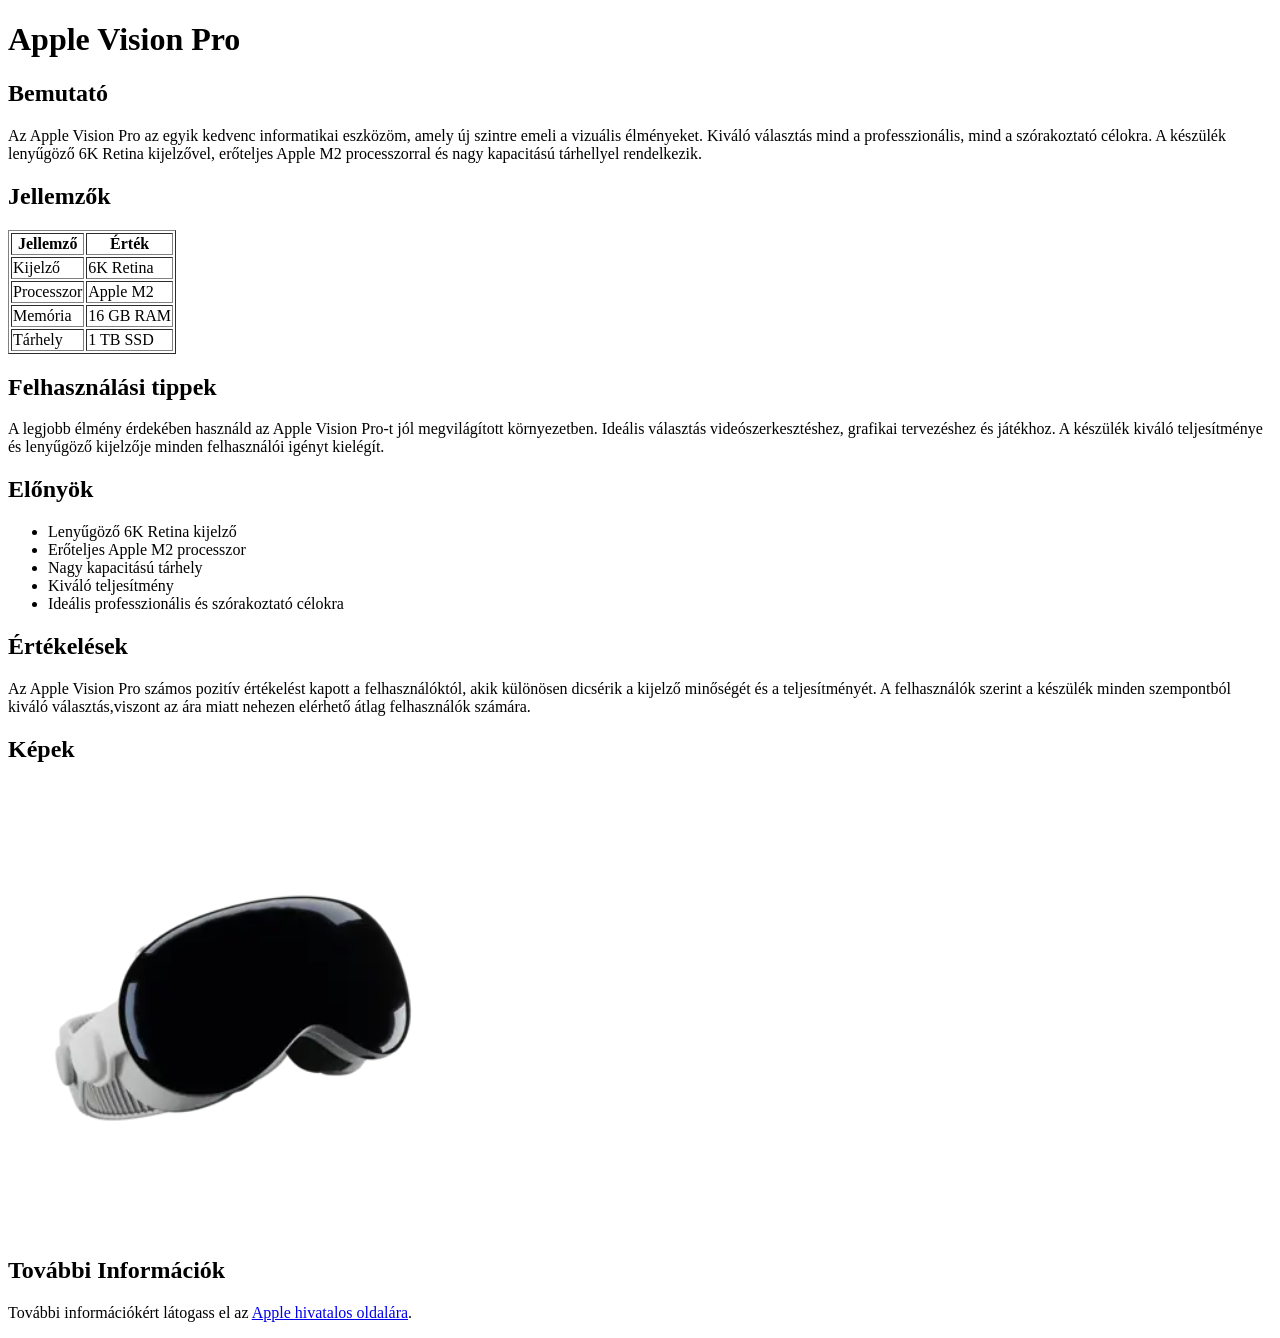
==== index.html @ 95a08fe5 "teszt1" ====
<!DOCTYPE html>
<html>
<head>
    <title>Apple Vision Pro Bemutató</title>
</head>
<body>
    <h1>Apple Vision Pro</h1>
    
    <h2>Bemutató</h2>
    <p>Az Apple Vision Pro az egyik kedvenc informatikai eszközöm, amely új szintre emeli a vizuális élményeket. Kiváló választás mind a professzionális, mind a szórakoztató célokra. A készülék lenyűgöző 6K Retina kijelzővel, erőteljes Apple M2 processzorral és nagy kapacitású tárhellyel rendelkezik.</p>
    
    <h2>Jellemzők</h2>
    <table border="1">
        <tr>
            <th>Jellemző</th>
            <th>Érték</th>
        </tr>
        <tr>
            <td>Kijelző</td>
            <td>6K Retina</td>
        </tr>
        <tr>
            <td>Processzor</td>
            <td>Apple M2</td>
        </tr>
        <tr>
            <td>Memória</td>
            <td>16 GB RAM</td>
        </tr>
        <tr>
            <td>Tárhely</td>
            <td>1 TB SSD</td>
        </tr>
    </table>
    
    <h2>Felhasználási tippek</h2>
    <p>A legjobb élmény érdekében használd az Apple Vision Pro-t jól megvilágított környezetben. Ideális választás videószerkesztéshez, grafikai tervezéshez és játékhoz. A készülék kiváló teljesítménye és lenyűgöző kijelzője minden felhasználói igényt kielégít.</p>
    
    <h2>Előnyök</h2>
    <ul>
        <li>Lenyűgöző 6K Retina kijelző</li>
        <li>Erőteljes Apple M2 processzor</li>
        <li>Nagy kapacitású tárhely</li>
        <li>Kiváló teljesítmény</li>
        <li>Ideális professzionális és szórakoztató célokra</li>
    </ul>
    
    <h2>Értékelések</h2>
    <p>Az Apple Vision Pro számos pozitív értékelést kapott a felhasználóktól, akik különösen dicsérik a kijelző minőségét és a teljesítményét. A felhasználók szerint a készülék minden szempontból kiváló választás,viszont az ára miatt nehezen elérhető átlag felhasználók számára.</p>
    
    <h2>Képek</h2>
    <img src="apple_vision_pro.png" alt="Apple Vision Pro" width="450">
    
    <h2>További Információk</h2>
    <p>További információkért látogass el az <a href="https://www.apple.com/vision-pro">Apple hivatalos oldalára</a>.</p>
</body>
</html>
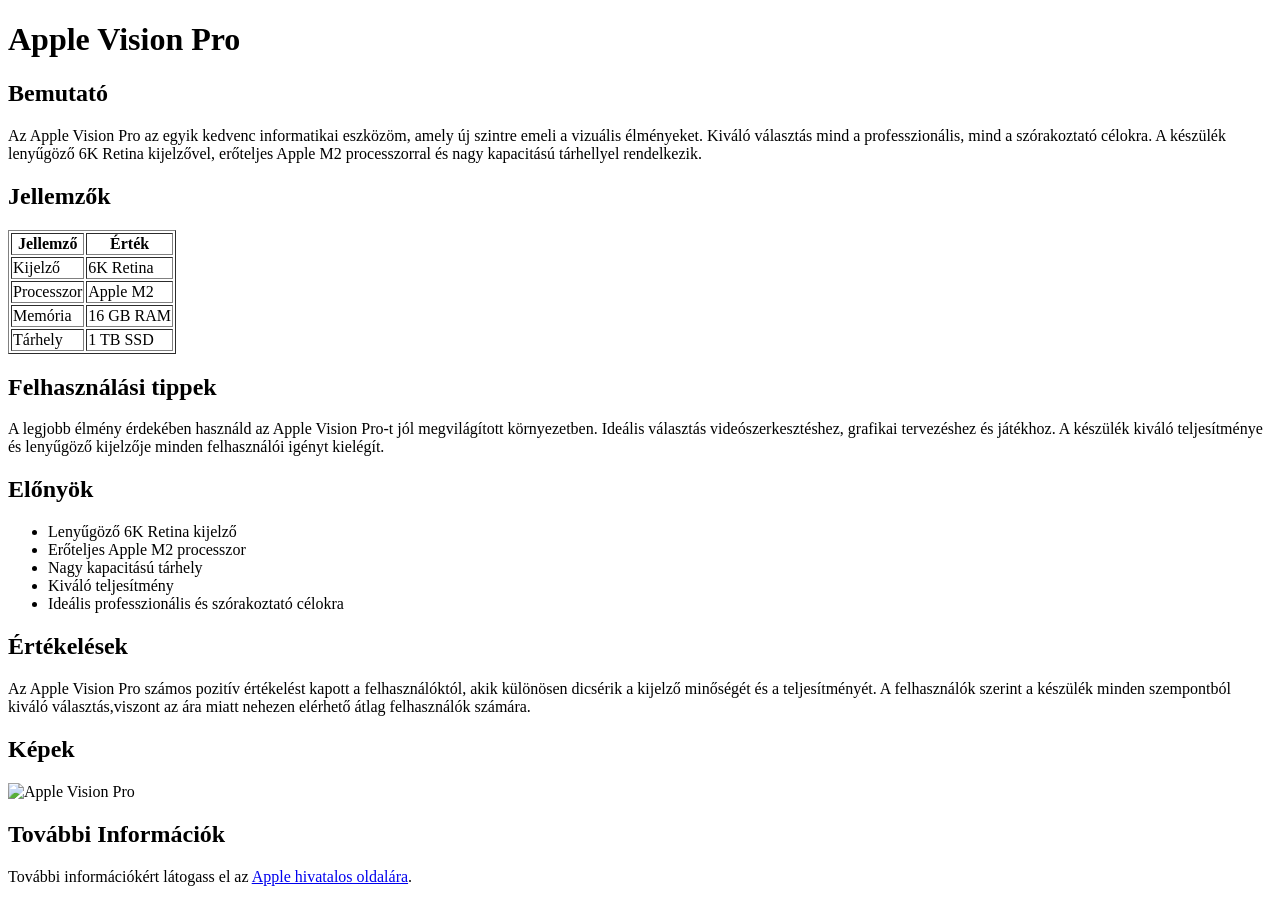
==== commit 786f54ec: "teszt1" ====
--- a/index.html
+++ b/index.html
@@ -9,7 +9,7 @@
     <h2>Bemutató</h2>
     <p>Az Apple Vision Pro az egyik kedvenc informatikai eszközöm, amely új szintre emeli a vizuális élményeket. Kiváló választás mind a professzionális, mind a szórakoztató célokra. A készülék lenyűgöző 6K Retina kijelzővel, erőteljes Apple M2 processzorral és nagy kapacitású tárhellyel rendelkezik.</p>
     
-    <h2>Jellemzők</h2>
+    <h2>Jellemzők</h2> 
     <table border="1">
         <tr>
             <th>Jellemző</th>
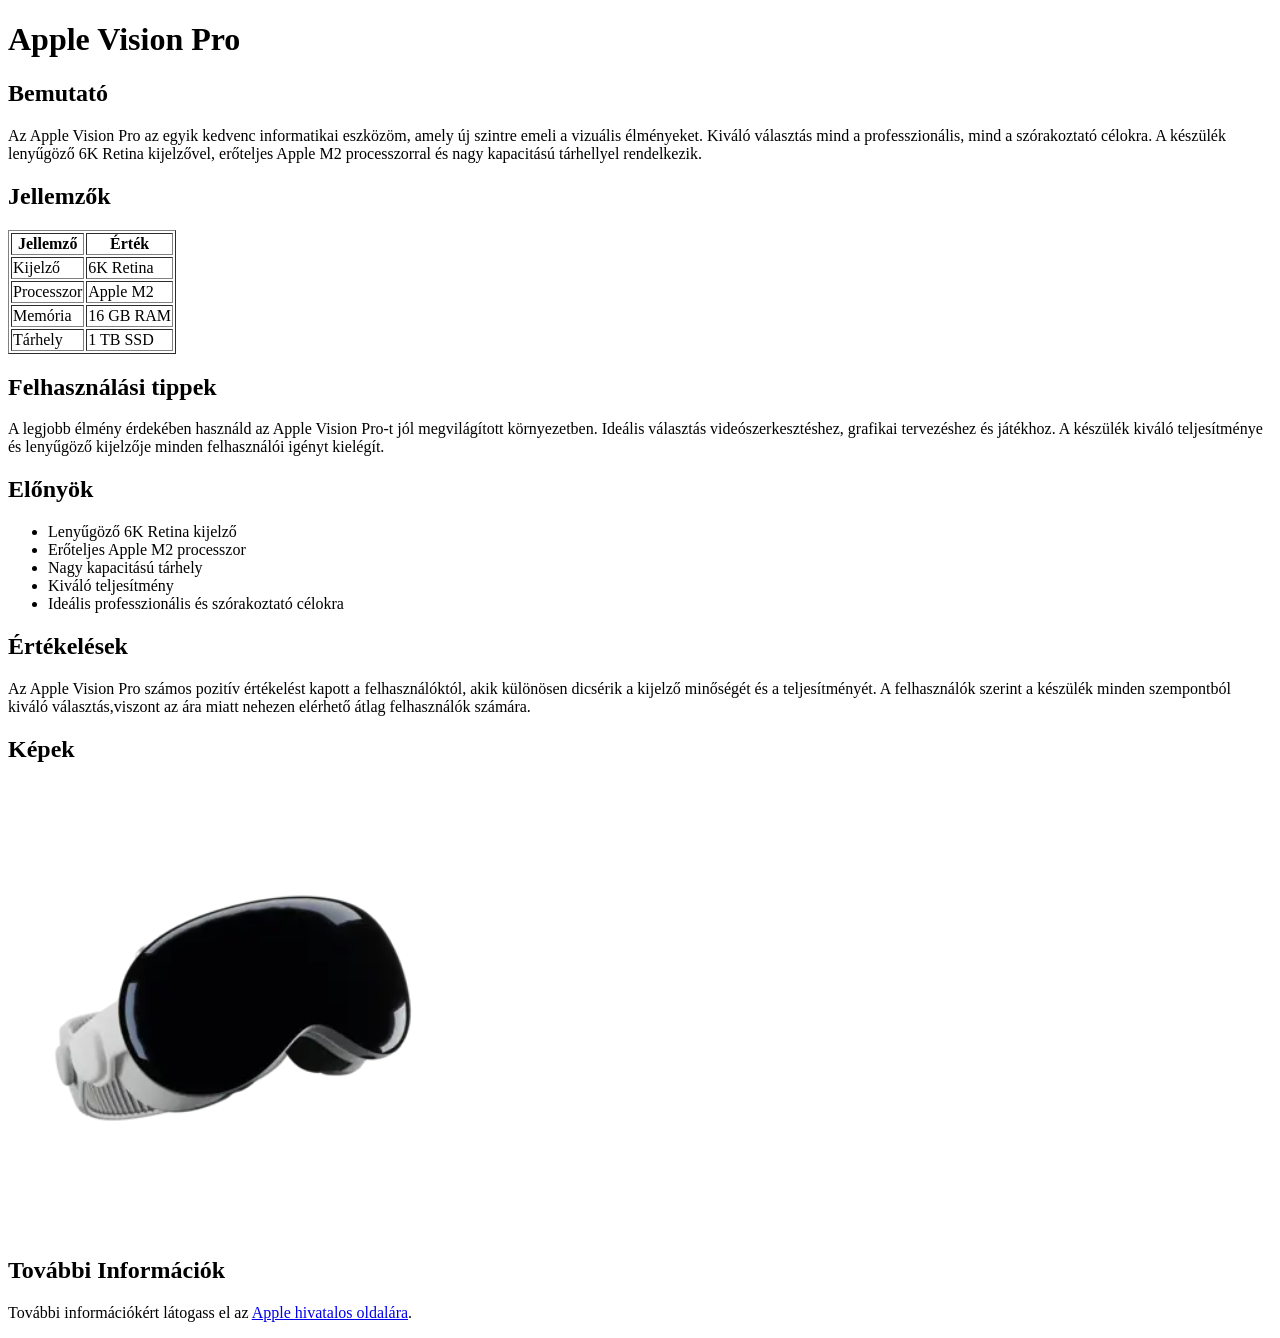
==== commit a2067da8: "1. gyakorlat" ====
--- a/index.html
+++ b/index.html
@@ -9,7 +9,7 @@
     <h2>Bemutató</h2>
     <p>Az Apple Vision Pro az egyik kedvenc informatikai eszközöm, amely új szintre emeli a vizuális élményeket. Kiváló választás mind a professzionális, mind a szórakoztató célokra. A készülék lenyűgöző 6K Retina kijelzővel, erőteljes Apple M2 processzorral és nagy kapacitású tárhellyel rendelkezik.</p>
     
-    <h2>Jellemzők</h2> 
+    <h2>Jellemzők</h2>
     <table border="1">
         <tr>
             <th>Jellemző</th>
